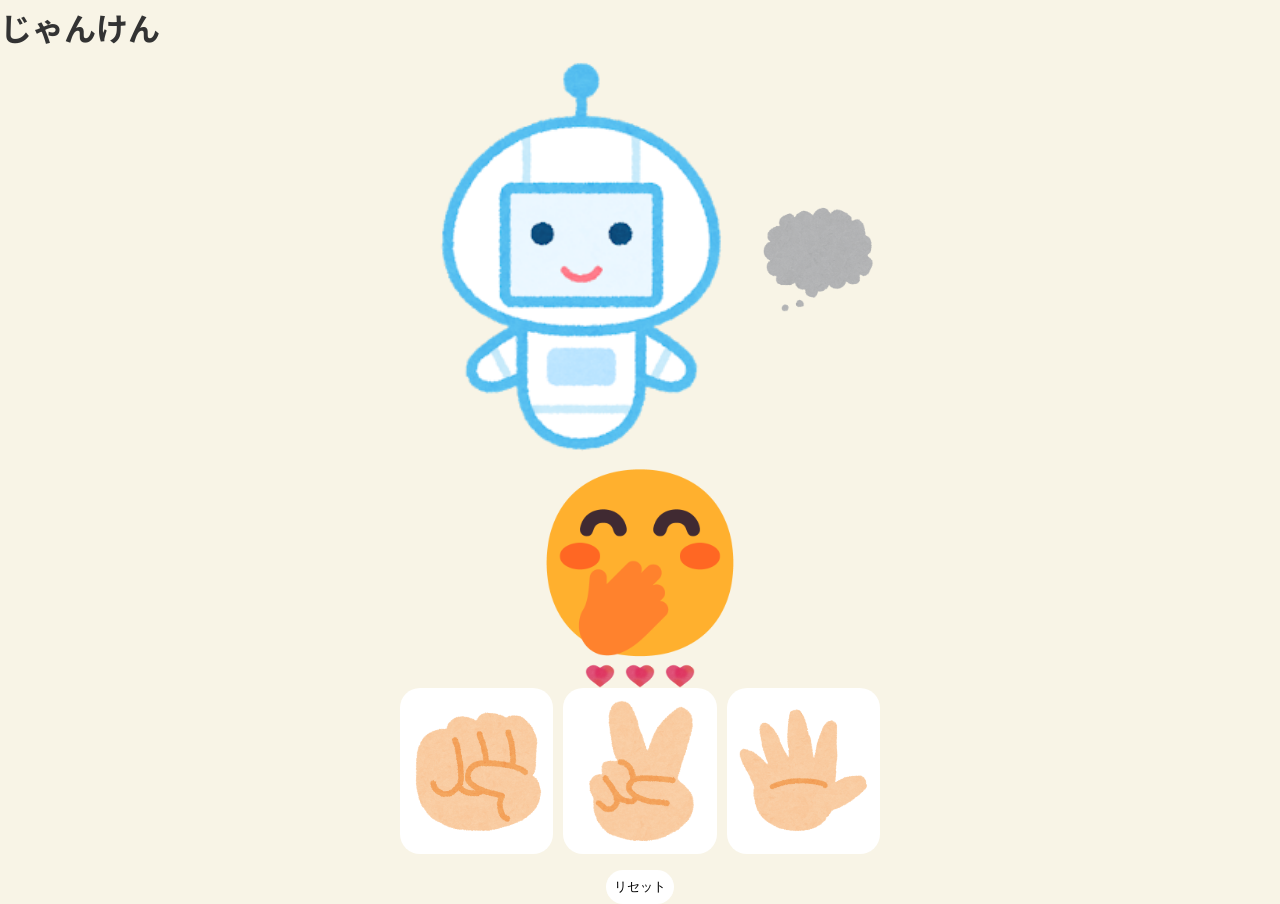
==== janken.html @ 67b37717 "現時点で動いているのをバックアップ" ====
<!DOCTYPE html>
<html lang="ja">

<head>
  <meta charset="UTF-8">
  <meta name="viewport" content="width=device-width, initial-scale=1.0">
  <title>じゃんけん</title>
  <link href="https://fonts.googleapis.com/css?family=Noto+Sans+JP" rel="stylesheet" />
  <link rel="stylesheet" href="css/reset_mini.css">
  <link rel="stylesheet" href="css/janken.css">
</head>

<body>
  <header>
    <h1>じゃんけん</h1>
  </header>
  <main>
    <section id="pcSection">
      <img id="pcFace" src="img/pc-smile.png" data-default="img/pc-smile.png" alt="ジャンケンロボット" width="100">
      <p><img src="img/fukidashi02.png" data-default="img/fukidashi02.png" id="pcHand" width="100"></p>
    </section>

    <section id="finImg">
      <!-- ゲームオーバー・ゲームクリア -->
    </section>

    <section id="userSection">
      <div class="wrap">
        <p><img id="userFace" src="img/user-smile.png" data-default="img/user-smile.png" alt="あなたの表情" width="100"></p>
        <!-- <p id="result" data-default="勝敗は？？">勝敗は？？</p> -->
      </div>
      <div class="wrap">
        <ul id="myLives" class="heart">
          <li><img src="img/heart_blur.png"></li>
          <li><img src="img/heart_blur.png"></li>
          <li><img src="img/heart_blur.png"></li>
        </ul>
      </div>
    </section>

    <section id="userHand">
      <button><img src="img/janken_gu.png" alt="グー"></button>
      <button><img src="img/janken_choki.png" alt="チョキ"></button>
      <button><img src="img/janken_pa.png" alt="パー"></button>
    </section>

    <section>
      <button id="resetBtn">リセット</button>
    </section>

  </main>
  <script src="https://code.jquery.com/jquery-3.7.1.min.js"></script>
  <script src="js/janken.js"></script>
</body>

</html>
---- css/janken.css ----
/* 1. ベース＆モダン変数設定 */
:root {
    /* テーマカラー */
    --primary-color: #cf429e;
    /* アクセント */
    --accent-color: #380c4e;
    /* 文字色など */
    --text-color: #333333;
    --text-color-6: #666;
    --text-color-9: #999;
    --bg-light: #f8f4e6;
    --color-white: #fff;
    --text-link: #132379;
    --color-error: #5e0000;

    /* 画面幅（vw）に合わせて文字サイズが自動変化 （最小値・推奨値・最大値を指定） */
    --font-size-h1: clamp(1.8rem, 4vw, 3rem);
    --font-size-h2: clamp(1.5rem, 3vw, 2rem);
    --font-size-h3: clamp(1.2rem, 2vw, 1rem);

    /* 文字サイズ */
    --font-size-xs: 0.75rem;
    /* 12px相当 */
    --font-size-s: 0.87rem;
    /* 14px相当 */
    --font-size-m: 1rem;
    /* 16px相当（本文基準） */
    --font-size-l: 1.25rem;
    /* 20px相当 */
    --font-size-xl: 1.5rem;
    /* 24px相当 */

    /* 余白 */
    --space-xs: 0.5rem;
    --space-s: 1rem;
    --space-m: 1.5rem;
    --space-l: 2rem;
    --space-xl: 3rem;
}

img {
    width: 100%;
}

body {
    margin: 0;
    font-family: Poppins, 'Noto Sans JP', sans-serif;
    font-weight: 500;
    font-style: normal;
    background: var(--bg-light);
    color: var(--text-color);
    line-height: 1.7;
    font-size: var(--font-size-m);
}
* {
  margin: 0;
  box-sizing: border-box;
}

button {
  padding: 8px;
  background: var(--color-white);
  border: 0;
  border-radius: 20px;
}

main {
  max-width: 480px;
  margin: 0 auto;
}

section {
  display: flex;
  justify-content: center;
  align-items: center;
}

.heart {
  display: flex;
  gap: 10px;
  & li img {
    width: 30px;
  }
}
#userSection {
  display: flex;
  flex-direction: column;
  align-items: center; 
}

#userFace {
  max-width: 200px;
}

#userHand {
  display: flex;
  align-items: stretch;
  gap: 10px;
  overflow: hidden;
  margin-bottom: 16px;
  & button {
    flex: 1;
    width: calc(100% / 3 - 1rem);
  }
  & button:hover img{
    transform: scale(1.5);
  }
}
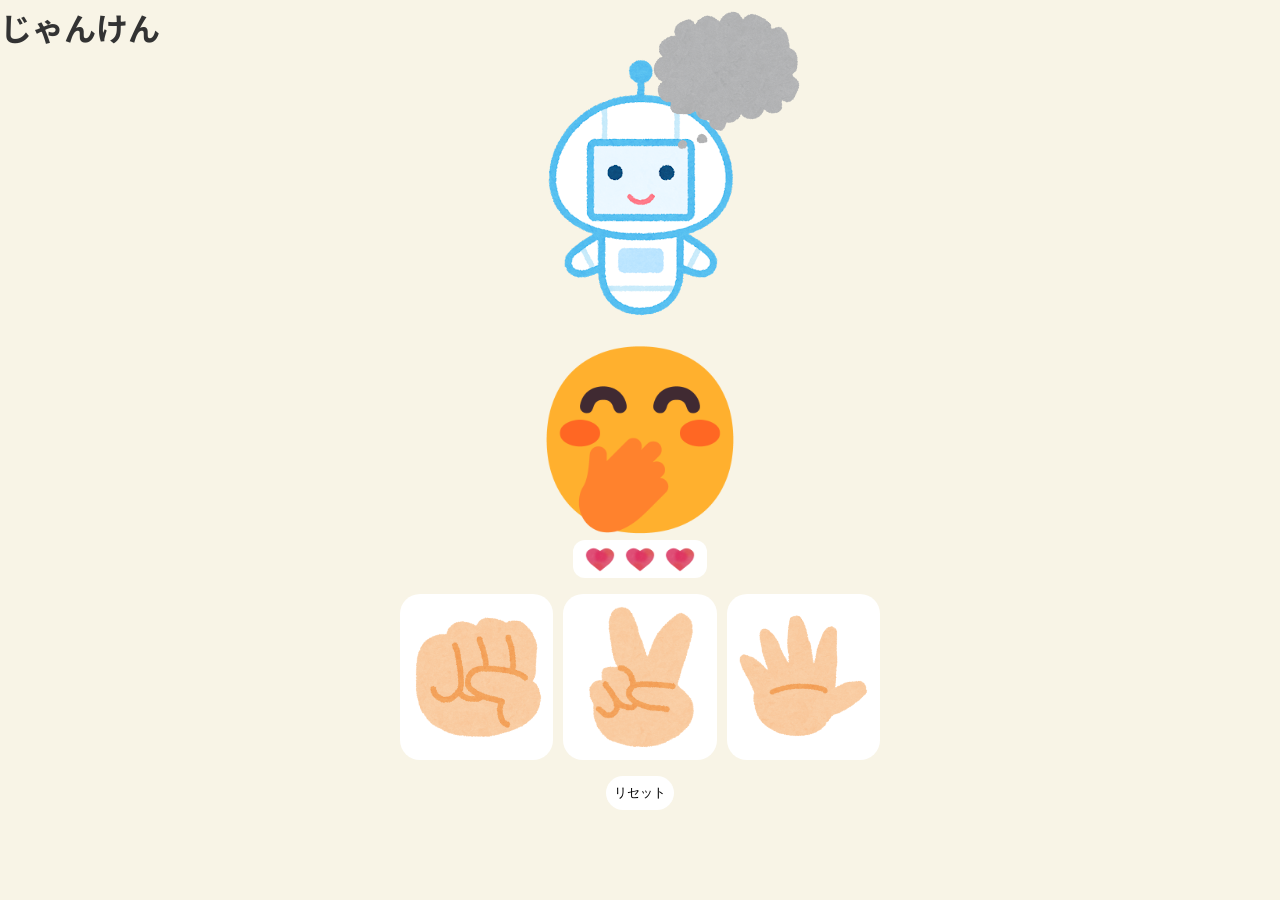
==== commit a957fcac: "buttonタグに挟んだimgの値を取得する場合の書き方でつまづいた" ====
--- a/janken.html
+++ b/janken.html
@@ -15,21 +15,26 @@
     <h1>じゃんけん</h1>
   </header>
   <main>
+    <!-- コンピューター側 -->
     <section id="pcSection">
-      <img id="pcFace" src="img/pc-smile.png" data-default="img/pc-smile.png" alt="ジャンケンロボット" width="100">
-      <p><img src="img/fukidashi02.png" data-default="img/fukidashi02.png" id="pcHand" width="100"></p>
+      <div class="flexWrap">
+        <div class="pcEmotion">
+          <p><img src="img/fukidashi02.png" data-default="img/fukidashi02.png" id="pcHand" width="80"></p>
+        </div>
+        <div class="wrap"><img id="pcFace" src="img/pc-smile.png" data-default="img/pc-smile.png" alt="ジャンケンロボット" width="100"></div>
+      </div>
     </section>
 
     <section id="finImg">
       <!-- ゲームオーバー・ゲームクリア -->
     </section>
-
+    <!-- ユーザー側 -->
     <section id="userSection">
       <div class="wrap">
         <p><img id="userFace" src="img/user-smile.png" data-default="img/user-smile.png" alt="あなたの表情" width="100"></p>
         <!-- <p id="result" data-default="勝敗は？？">勝敗は？？</p> -->
       </div>
-      <div class="wrap">
+      <div class="wrap hpBox">
         <ul id="myLives" class="heart">
           <li><img src="img/heart_blur.png"></li>
           <li><img src="img/heart_blur.png"></li>
--- a/css/janken.css
+++ b/css/janken.css
@@ -1,57 +1,58 @@
 /* 1. ベース＆モダン変数設定 */
 :root {
-    /* テーマカラー */
-    --primary-color: #cf429e;
-    /* アクセント */
-    --accent-color: #380c4e;
-    /* 文字色など */
-    --text-color: #333333;
-    --text-color-6: #666;
-    --text-color-9: #999;
-    --bg-light: #f8f4e6;
-    --color-white: #fff;
-    --text-link: #132379;
-    --color-error: #5e0000;
+  /* テーマカラー */
+  --primary-color: #cf429e;
+  /* アクセント */
+  --accent-color: #380c4e;
+  /* 文字色など */
+  --text-color: #333333;
+  --text-color-6: #666;
+  --text-color-9: #999;
+  --bg-light: #f8f4e6;
+  --color-white: #fff;
+  --text-link: #132379;
+  --color-error: #5e0000;
 
-    /* 画面幅（vw）に合わせて文字サイズが自動変化 （最小値・推奨値・最大値を指定） */
-    --font-size-h1: clamp(1.8rem, 4vw, 3rem);
-    --font-size-h2: clamp(1.5rem, 3vw, 2rem);
-    --font-size-h3: clamp(1.2rem, 2vw, 1rem);
+  /* 画面幅（vw）に合わせて文字サイズが自動変化 （最小値・推奨値・最大値を指定） */
+  --font-size-h1: clamp(1.8rem, 4vw, 3rem);
+  --font-size-h2: clamp(1.5rem, 3vw, 2rem);
+  --font-size-h3: clamp(1.2rem, 2vw, 1rem);
 
-    /* 文字サイズ */
-    --font-size-xs: 0.75rem;
-    /* 12px相当 */
-    --font-size-s: 0.87rem;
-    /* 14px相当 */
-    --font-size-m: 1rem;
-    /* 16px相当（本文基準） */
-    --font-size-l: 1.25rem;
-    /* 20px相当 */
-    --font-size-xl: 1.5rem;
-    /* 24px相当 */
+  /* 文字サイズ */
+  --font-size-xs: 0.75rem;
+  /* 12px相当 */
+  --font-size-s: 0.87rem;
+  /* 14px相当 */
+  --font-size-m: 1rem;
+  /* 16px相当（本文基準） */
+  --font-size-l: 1.25rem;
+  /* 20px相当 */
+  --font-size-xl: 1.5rem;
+  /* 24px相当 */
 
-    /* 余白 */
-    --space-xs: 0.5rem;
-    --space-s: 1rem;
-    --space-m: 1.5rem;
-    --space-l: 2rem;
-    --space-xl: 3rem;
+  /* 余白 */
+  --space-xs: 0.5rem;
+  --space-s: 1rem;
+  --space-m: 1.5rem;
+  --space-l: 2rem;
+  --space-xl: 3rem;
 }
 
 img {
-    width: 100%;
+  width: 100%;
 }
 
 body {
-    margin: 0;
-    font-family: Poppins, 'Noto Sans JP', sans-serif;
-    font-weight: 500;
-    font-style: normal;
-    background: var(--bg-light);
-    color: var(--text-color);
-    line-height: 1.7;
-    font-size: var(--font-size-m);
+  margin: 0;
+  font-family: Poppins, 'Noto Sans JP', sans-serif;
+  font-weight: 500;
+  font-style: normal;
+  background: var(--bg-light);
+  color: var(--text-color);
+  line-height: 1.7;
+  font-size: var(--font-size-m);
 }
+
 * {
   margin: 0;
   box-sizing: border-box;
@@ -78,14 +79,37 @@
 .heart {
   display: flex;
   gap: 10px;
+
   & li img {
     width: 30px;
   }
 }
+
+.hpBox {
+  background: var(--color-white);
+  padding: 6px 12px;
+  border-radius: 12px;
+}
+
+#pcSection {
+  margin-bottom: 16px;
+}
+
+.flexWrap {
+  position: relative;
+  display: inline-block;
+  & .pcEmotion {
+    position: absolute;
+    top: -50px;
+    right: -50px;
+  }
+}
+
 #userSection {
   display: flex;
   flex-direction: column;
-  align-items: center; 
+  align-items: center;
+  margin-bottom: 16px;
 }
 
 #userFace {
@@ -98,11 +122,13 @@
   gap: 10px;
   overflow: hidden;
   margin-bottom: 16px;
+
   & button {
     flex: 1;
     width: calc(100% / 3 - 1rem);
   }
-  & button:hover img{
+
+  & button:hover img {
     transform: scale(1.5);
   }
 }
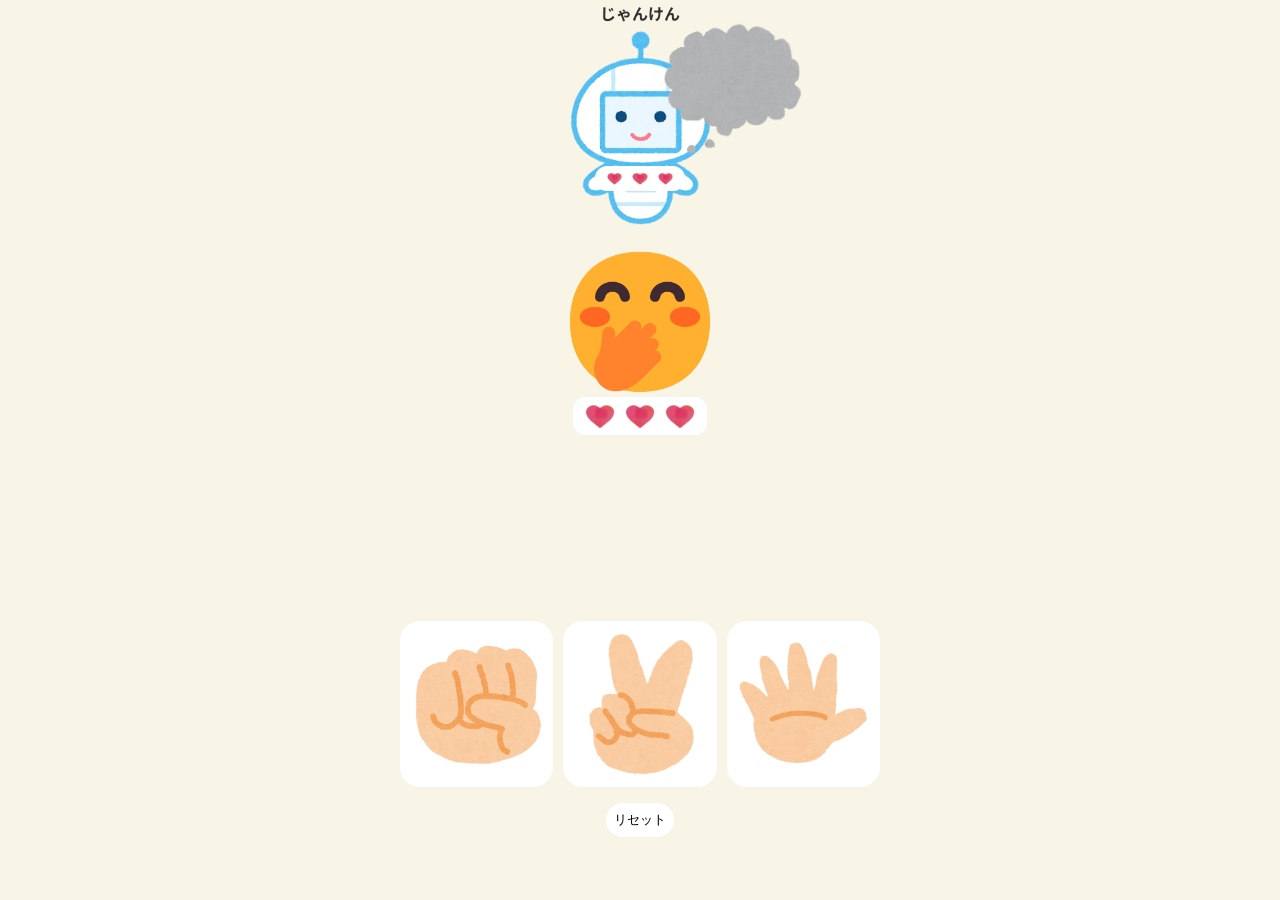
==== commit a28119dd: "ゲームオーバー画像の表示調整" ====
--- a/janken.html
+++ b/janken.html
@@ -18,16 +18,24 @@
     <!-- コンピューター側 -->
     <section id="pcSection">
       <div class="flexWrap">
+        <!-- コンピューターの手 -->
         <div class="pcEmotion">
           <p><img src="img/fukidashi02.png" data-default="img/fukidashi02.png" id="pcHand" width="80"></p>
         </div>
-        <div class="wrap"><img id="pcFace" src="img/pc-smile.png" data-default="img/pc-smile.png" alt="ジャンケンロボット" width="100"></div>
+        <div class="hpBox pcLife">
+          <!-- コンピューターの残機 -->
+          <ul id="pcLives" class="heart">
+            <li><img src="img/heart_blur.png"></li>
+            <li><img src="img/heart_blur.png"></li>
+            <li><img src="img/heart_blur.png"></li>
+          </ul>
+        </div>
+        <div class="wrap">
+          <img id="pcFace" src="img/pc-smile.png" data-default="img/pc-smile.png" alt="ジャンケンロボット">
+        </div>
       </div>
     </section>
 
-    <section id="finImg">
-      <!-- ゲームオーバー・ゲームクリア -->
-    </section>
     <!-- ユーザー側 -->
     <section id="userSection">
       <div class="wrap">
@@ -43,16 +51,21 @@
       </div>
     </section>
 
-    <section id="userHand">
-      <button><img src="img/janken_gu.png" alt="グー"></button>
-      <button><img src="img/janken_choki.png" alt="チョキ"></button>
-      <button><img src="img/janken_pa.png" alt="パー"></button>
+    <footer>
+      <section id="userHand">
+        <button><img src="img/janken_gu.png" alt="グー"></button>
+        <button><img src="img/janken_choki.png" alt="チョキ"></button>
+        <button><img src="img/janken_pa.png" alt="パー"></button>
+      </section>
+
+      <section>
+        <button id="resetBtn">リセット</button>
+      </section>
+    </footer>
+
+    <section id="finImg">
+      <!-- ゲームオーバー・ゲームクリア -->
     </section>
-
-    <section>
-      <button id="resetBtn">リセット</button>
-    </section>
-
   </main>
   <script src="https://code.jquery.com/jquery-3.7.1.min.js"></script>
   <script src="js/janken.js"></script>
--- a/css/janken.css
+++ b/css/janken.css
@@ -68,12 +68,28 @@
 main {
   max-width: 480px;
   margin: 0 auto;
+  position: relative;
+  display: flex;
+  flex-direction: column;
+  min-height: 90vh;
 }
 
 section {
   display: flex;
   justify-content: center;
   align-items: center;
+}
+
+header {
+  text-align: center;
+
+  & h1 {
+    font-size: var(--font-size-m);
+  }
+}
+
+footer {
+  margin-top: auto;
 }
 
 .heart {
@@ -89,6 +105,7 @@
   background: var(--color-white);
   padding: 6px 12px;
   border-radius: 12px;
+  width: fit-content;
 }
 
 #pcSection {
@@ -98,11 +115,27 @@
 .flexWrap {
   position: relative;
   display: inline-block;
+
   & .pcEmotion {
     position: absolute;
-    top: -50px;
-    right: -50px;
+    top: -10px;
+    right: -80px;
+    width: 150px;
   }
+
+  & .pcLife {
+    position: absolute;
+    bottom: 40px;
+    /* 中央揃え */
+    left: 50%;
+    /* 親要素の左から50%の位置に移動 */
+    transform: translateX(-50%);
+    /* 吹き出し自身の幅の半分だけ左に戻す */
+  }
+}
+
+#pcFace {
+  max-width: 180px;
 }
 
 #userSection {
@@ -113,7 +146,7 @@
 }
 
 #userFace {
-  max-width: 200px;
+  max-width: 150px;
 }
 
 #userHand {
@@ -131,4 +164,13 @@
   & button:hover img {
     transform: scale(1.5);
   }
+}
+
+#finImg {
+  position: fixed;
+  inset: 0;
+  margin: auto;
+  z-index: 9999;
+  display: none;
+  cursor: pointer;
 }
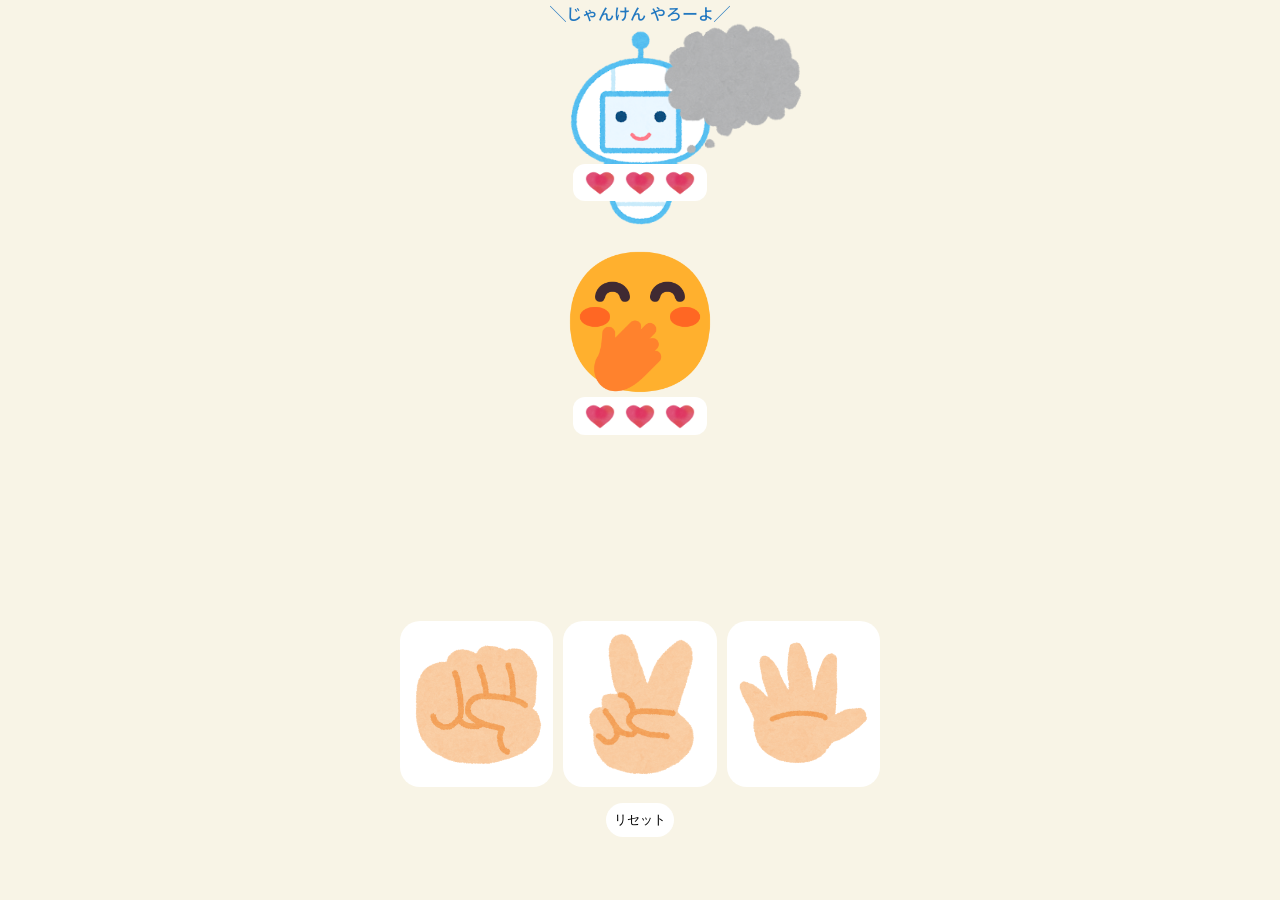
==== commit 6c0d3714: "ハートのサイズ調整など" ====
--- a/janken.html
+++ b/janken.html
@@ -12,44 +12,51 @@
 
 <body>
   <header>
-    <h1>じゃんけん</h1>
+    <p>╲じゃんけん やろーよ╱</p>
   </header>
   <main>
-    <!-- コンピューター側 -->
-    <section id="pcSection">
-      <div class="flexWrap">
-        <!-- コンピューターの手 -->
-        <div class="pcEmotion">
-          <p><img src="img/fukidashi02.png" data-default="img/fukidashi02.png" id="pcHand" width="80"></p>
+    <div class="wrap">
+      <!-- コンピューター側 -->
+      <section id="pcSection">
+        <div class="flexWrap">
+          <!-- コンピューターの手 -->
+          <div class="pcEmotion">
+            <p><img src="img/fukidashi02.png" data-default="img/fukidashi02.png" id="pcHand" width="80"></p>
+          </div>
+          <div class="hpBox pcLife">
+            <!-- コンピューターの残機 -->
+            <ul id="pcLives" class="heart">
+              <li><img src="img/heart_blur.png"></li>
+              <li><img src="img/heart_blur.png"></li>
+              <li><img src="img/heart_blur.png"></li>
+            </ul>
+          </div>
+          <div class="wrap">
+            <img id="pcFace" src="img/pc-smile.png" data-default="img/pc-smile.png" alt="ジャンケンロボット">
+          </div>
         </div>
-        <div class="hpBox pcLife">
-          <!-- コンピューターの残機 -->
-          <ul id="pcLives" class="heart">
+        <div id="finImg">
+          <!-- ゲームオーバー・ゲームクリア -->
+        </div>
+      </section>
+
+      <!-- ユーザー側 -->
+      <section id="userSection">
+        <div class="wrap">
+          <p><img id="userFace" src="img/user-smile.png" data-default="img/user-smile.png" alt="あなたの表情" width="100"></p>
+          <!-- <p id="result" data-default="勝敗は？？">勝敗は？？</p> -->
+        </div>
+        <div class="wrap hpBox">
+          <ul id="myLives" class="heart">
             <li><img src="img/heart_blur.png"></li>
             <li><img src="img/heart_blur.png"></li>
             <li><img src="img/heart_blur.png"></li>
           </ul>
         </div>
-        <div class="wrap">
-          <img id="pcFace" src="img/pc-smile.png" data-default="img/pc-smile.png" alt="ジャンケンロボット">
-        </div>
-      </div>
-    </section>
+      </section>
+    </div>
 
-    <!-- ユーザー側 -->
-    <section id="userSection">
-      <div class="wrap">
-        <p><img id="userFace" src="img/user-smile.png" data-default="img/user-smile.png" alt="あなたの表情" width="100"></p>
-        <!-- <p id="result" data-default="勝敗は？？">勝敗は？？</p> -->
-      </div>
-      <div class="wrap hpBox">
-        <ul id="myLives" class="heart">
-          <li><img src="img/heart_blur.png"></li>
-          <li><img src="img/heart_blur.png"></li>
-          <li><img src="img/heart_blur.png"></li>
-        </ul>
-      </div>
-    </section>
+
 
     <footer>
       <section id="userHand">
@@ -63,9 +70,6 @@
       </section>
     </footer>
 
-    <section id="finImg">
-      <!-- ゲームオーバー・ゲームクリア -->
-    </section>
   </main>
   <script src="https://code.jquery.com/jquery-3.7.1.min.js"></script>
   <script src="js/janken.js"></script>
--- a/css/janken.css
+++ b/css/janken.css
@@ -1,7 +1,7 @@
 /* 1. ベース＆モダン変数設定 */
 :root {
   /* テーマカラー */
-  --primary-color: #cf429e;
+  --primary-color: #2278c0;
   /* アクセント */
   --accent-color: #380c4e;
   /* 文字色など */
@@ -63,6 +63,7 @@
   background: var(--color-white);
   border: 0;
   border-radius: 20px;
+  cursor: pointer;
 }
 
 main {
@@ -82,9 +83,9 @@
 
 header {
   text-align: center;
-
-  & h1 {
+  & p {
     font-size: var(--font-size-m);
+    color: var(--primary-color);
   }
 }
 
@@ -125,12 +126,14 @@
 
   & .pcLife {
     position: absolute;
-    bottom: 40px;
+    bottom: 30px;
     /* 中央揃え */
     left: 50%;
     /* 親要素の左から50%の位置に移動 */
     transform: translateX(-50%);
-    /* 吹き出し自身の幅の半分だけ左に戻す */
+    & img {
+      max-width: none;
+    }
   }
 }
 
@@ -169,8 +172,14 @@
 #finImg {
   position: fixed;
   inset: 0;
-  margin: auto;
-  z-index: 9999;
+  top: 60px;
+  z-index: 333;
   display: none;
   cursor: pointer;
+  /* エリア全体のクリック判定を無効化 */
+  pointer-events: none;
+  /* 画像自体のクリック判定だけを有効に戻す */
+  & img {
+    pointer-events: auto;
+  }
 }
